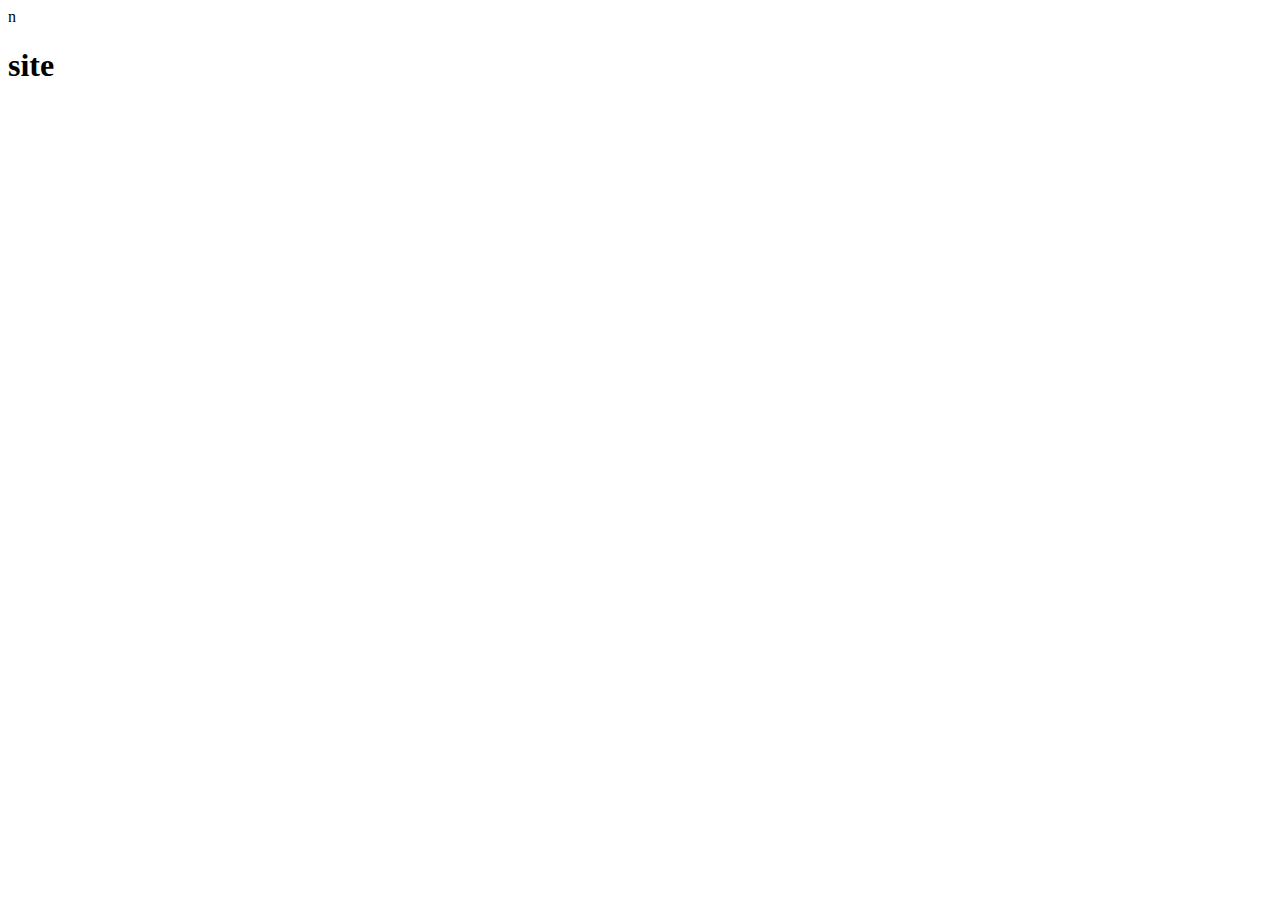
==== index.html @ fa33d27d "principio" ====
<!DOCTYPE html>
<html lang="pt-br">
<head>
    <meta charset="UTF-8">
    <meta name="viewport" content="width=device-width, initial-scale=1.0">
    <link rel="shortcut icon" href="favicon.ico" type="image/x-icon">n
    
    <title>Projeto Redes Sociais</title>
</head>
<body>
    <h1>site</h1>
</body>
</html>
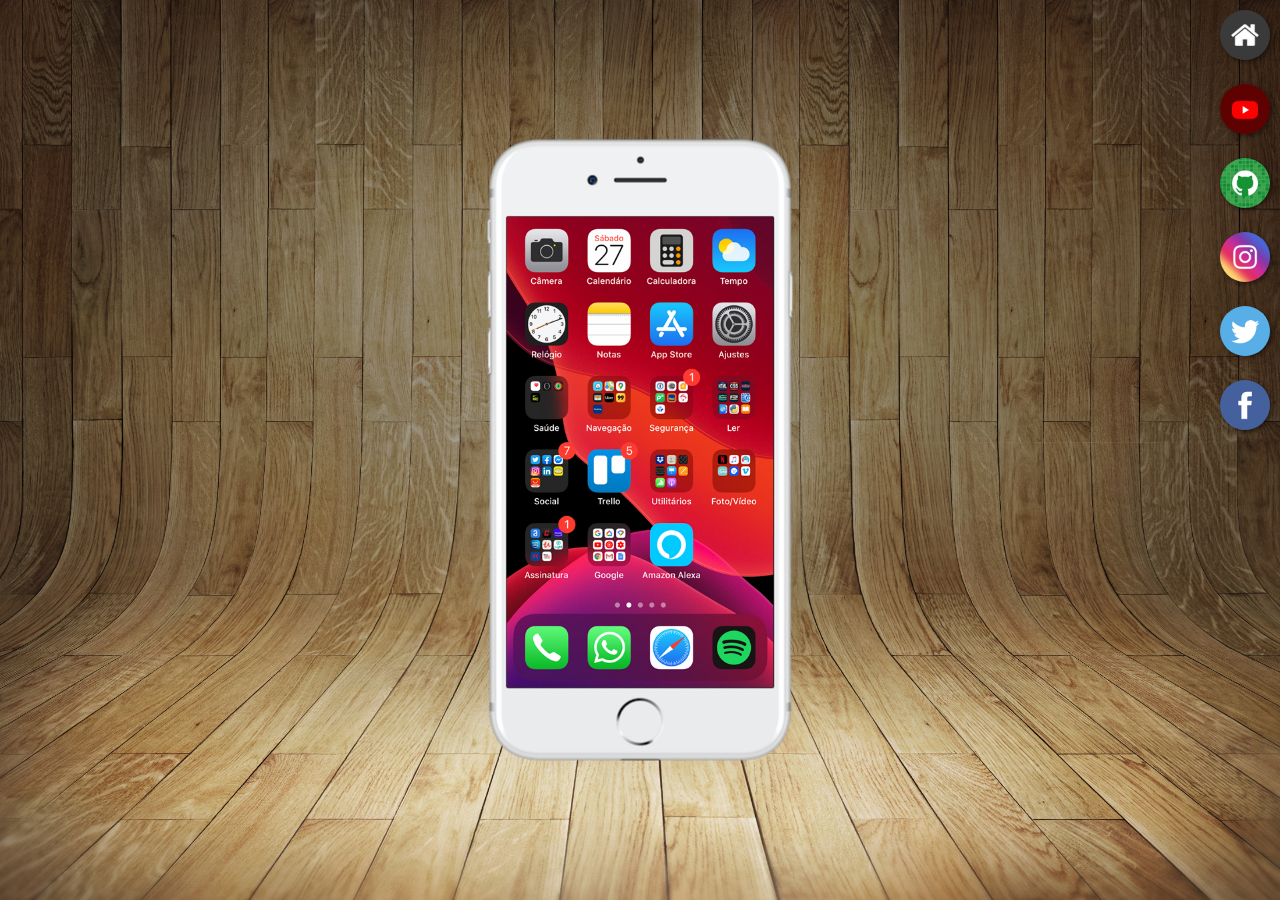
==== commit f97face5: "desafio" ====
--- a/index.html
+++ b/index.html
@@ -3,11 +3,24 @@
 <head>
     <meta charset="UTF-8">
     <meta name="viewport" content="width=device-width, initial-scale=1.0">
-    <link rel="shortcut icon" href="favicon.ico" type="image/x-icon">n
-    
+    <link rel="shortcut icon" href="favicon.ico" type="image/x-icon">
+    <link rel="stylesheet" href="estilos/styles.css">
     <title>Projeto Redes Sociais</title>
 </head>
 <body>
-    <h1>site</h1>
+    <main>
+        <section id="tel">
+            <iframe src="home.html" scrolling="no" name="tela" frameborder="0" id="tela"></iframe>
+        </section>
+
+        <section id="sociais">
+            <a href="#" target="tela"><img src="imagens/logo-home.jpg" alt=""></a> <br>
+            <a href="#" target="tela"><img src="imagens/logo-youtube.jpg" alt=""></a> <br>
+            <a href="#" target="tela"><img src="imagens/logo-github.jpg" alt=""></a> <br>
+            <a href="#" target="tela"><img src="imagens/logo-instagram.jpg" alt=""></a> <br>
+            <a href="#" target="tela"><img src="imagens/logo-twitter.jpg" alt=""></a> <br>
+            <a href="#" target="tela"><img src="imagens/logo-facebook.jpg" alt=""></a>
+        </section>
+    </main>
 </body>
 </html>--- a/estilos/styles.css
+++ b/estilos/styles.css
@@ -0,0 +1,59 @@
+@charset "UTF-8" ;
+
+*{
+    margin: 0px;
+    padding: 0px;
+    font-family: Arial, Helvetica, sans-serif;
+}
+
+html, body {
+
+    background-color: black;
+}
+
+body {
+    background: url('../imagens/fundo-madeira.jpg') no-repeat top center;
+    background-size: cover;
+    background-attachment: fixed;
+}
+
+main {
+    height: 100vh;
+    position: relative;
+}
+
+section#tel {
+    position: absolute;
+    top: 50%;
+    left: 50%;
+    transform: translate(-50%, -50%);
+
+    height: 627px;
+    width: 311px;
+    background: url('../imagens/frame-iphone.png') no-repeat;
+}
+
+iframe#tela{
+    position: relative;
+    top: 80px;
+    left: 22px ;
+
+    height: 471px;
+    width: 267px;
+}
+
+section#sociais{
+    text-align: right   ;
+}
+
+section#sociais img{
+    height: 50px;
+    margin: 10px;
+    border-radius: 50%;
+    box-shadow: 2px 2px 5px rgba(0, 0, 0, 0.493);
+    box-sizing: border-box;
+}
+
+section#sociais img:hover {
+    border: 2px solid rgba(255, 255, 255, 0.014);
+}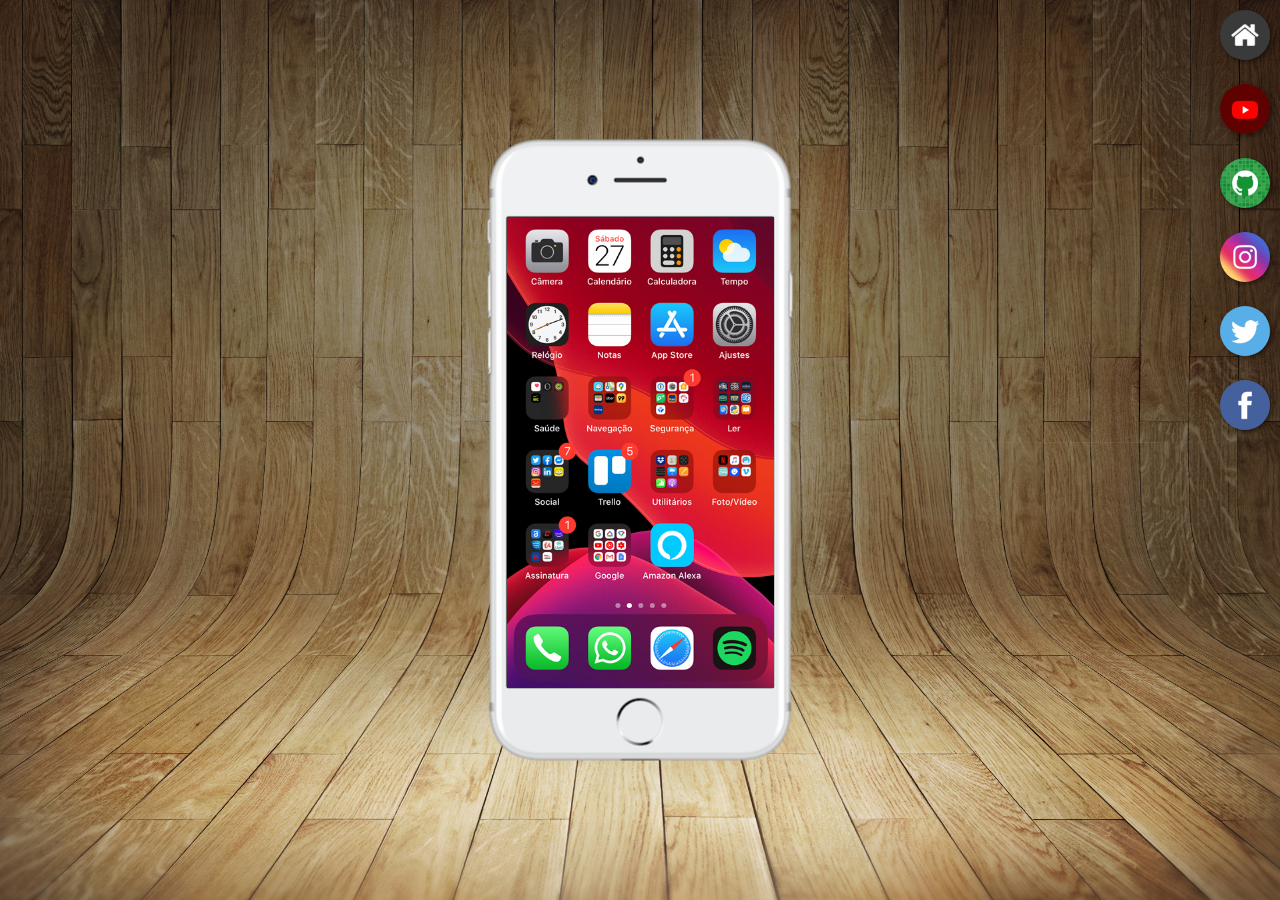
==== commit e0c14981: "fim" ====
--- a/index.html
+++ b/index.html
@@ -10,16 +10,16 @@
 <body>
     <main>
         <section id="tel">
-            <iframe src="home.html" scrolling="no" name="tela" frameborder="0" id="tela"></iframe>
+            <iframe src="home.html" name="tela" frameborder="0" id="tela"></iframe>
         </section>
 
         <section id="sociais">
-            <a href="#" target="tela"><img src="imagens/logo-home.jpg" alt=""></a> <br>
-            <a href="#" target="tela"><img src="imagens/logo-youtube.jpg" alt=""></a> <br>
-            <a href="#" target="tela"><img src="imagens/logo-github.jpg" alt=""></a> <br>
-            <a href="#" target="tela"><img src="imagens/logo-instagram.jpg" alt=""></a> <br>
-            <a href="#" target="tela"><img src="imagens/logo-twitter.jpg" alt=""></a> <br>
-            <a href="#" target="tela"><img src="imagens/logo-facebook.jpg" alt=""></a>
+            <a href="home.html" target="tela"><img src="imagens/logo-home.jpg" alt=""></a> <br>
+            <a href="youtube.html" target="tela"><img src="imagens/logo-youtube.jpg" alt=""></a> <br>
+            <a href="github.html" target="tela"><img src="imagens/logo-github.jpg" alt=""></a> <br>
+            <a href="instagram.html" target="tela"><img src="imagens/logo-instagram.jpg" alt=""></a> <br>
+            <a href="twitter.html" target="tela"><img src="imagens/logo-twitter.jpg" alt=""></a> <br>
+            <a href="facebook.html" target="tela"><img src="imagens/logo-facebook.jpg" alt=""></a>
         </section>
     </main>
 </body>
